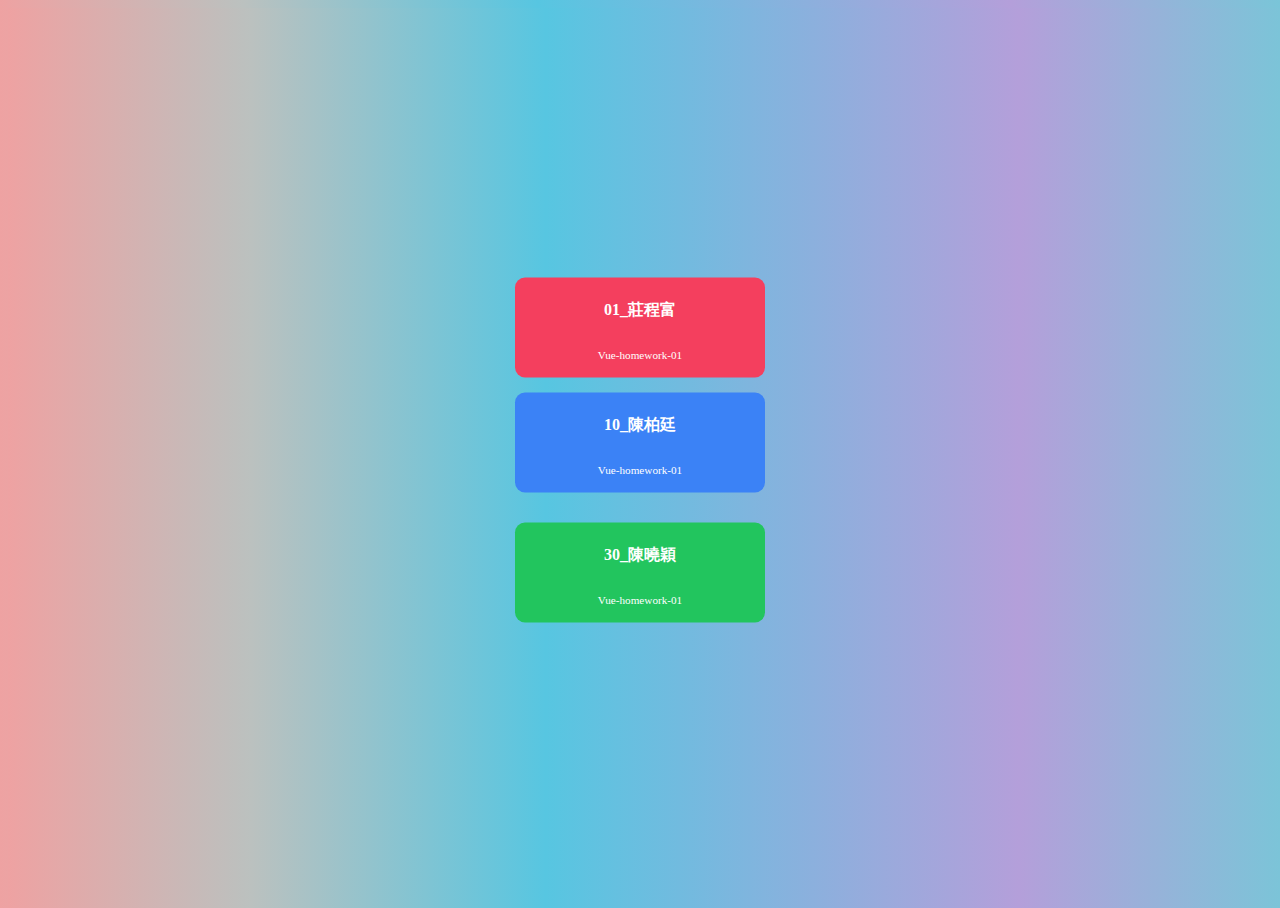
==== index.html @ 95acf0e2 "0104" ====
<!DOCTYPE html>
<html lang="en">

<head>
    <meta charset="UTF-8">
    <meta name="viewport" content="width=device-width, initial-scale=1.0">
    <title>Home</title>
    <style>
        * {
            text-decoration: none;
            color: #fff;
        }

        body,
        html {
            width: 100%;
            height: 100%;

            background-image: linear-gradient(to right, #eea2a2 0%, #bbc1bf 19%, #57c6e1 42%, #b49fda 79%, #7ac5d8 100%);
        }
        .cards {
            display: flex;
            flex-direction: column;
            gap: 15px;
            position: absolute;
            top: 50%;
            left: 50%;
            transform: translate(-50%, -50%);
        }

        .cards .red {
            background-color: #f43f5e;
        }

        .cards .blue {
            background-color: #3b82f6;
        }

        .cards .green {
            background-color: #22c55e;
        }

        .cards .card {
            display: flex;
            align-items: center;
            justify-content: center;
            flex-direction: column;
            text-align: center;
            height: 100px;
            width: 250px;
            border-radius: 10px;
            color: white;
            cursor: pointer;
            transition: 400ms;
        }

        .cards .card p.tip {
            font-size: 1em;
            font-weight: 700;
        }

        .cards .card p.second-text {
            font-size: .7em;
        }

        .cards .card:hover {
            transform: scale(1.1, 1.1);
        }

        .cards:hover>.card:not(:hover) {
            filter: blur(10px);
            transform: scale(0.9, 0.9);
        }
    </style>
</head>

<body>
    <div class="wrap">
        <div class="cards">
            <a href="/01_Vue_homework/order-confirm.html">
                <div class="card red">
                    <p class="tip">01_莊程富</p>
                    <p class="second-text">Vue-homework-01</p>
                </div>
            </a>
            <a href="/10_Vue_homework/Vue-reserve-system.html">
                <div class="card blue">
                    <p class="tip">10_陳柏廷</p>
                    <p class="second-text">Vue-homework-01</p>
                </div>
            </a>
            <a href="">
                <div class="card green">
                    <a>
                        <p class="tip">30_陳曉穎</p>
                    </a>
                    <p class="second-text">Vue-homework-01</p>
                </div>
            </a>
        </div>
    </div>
</body>

</html>
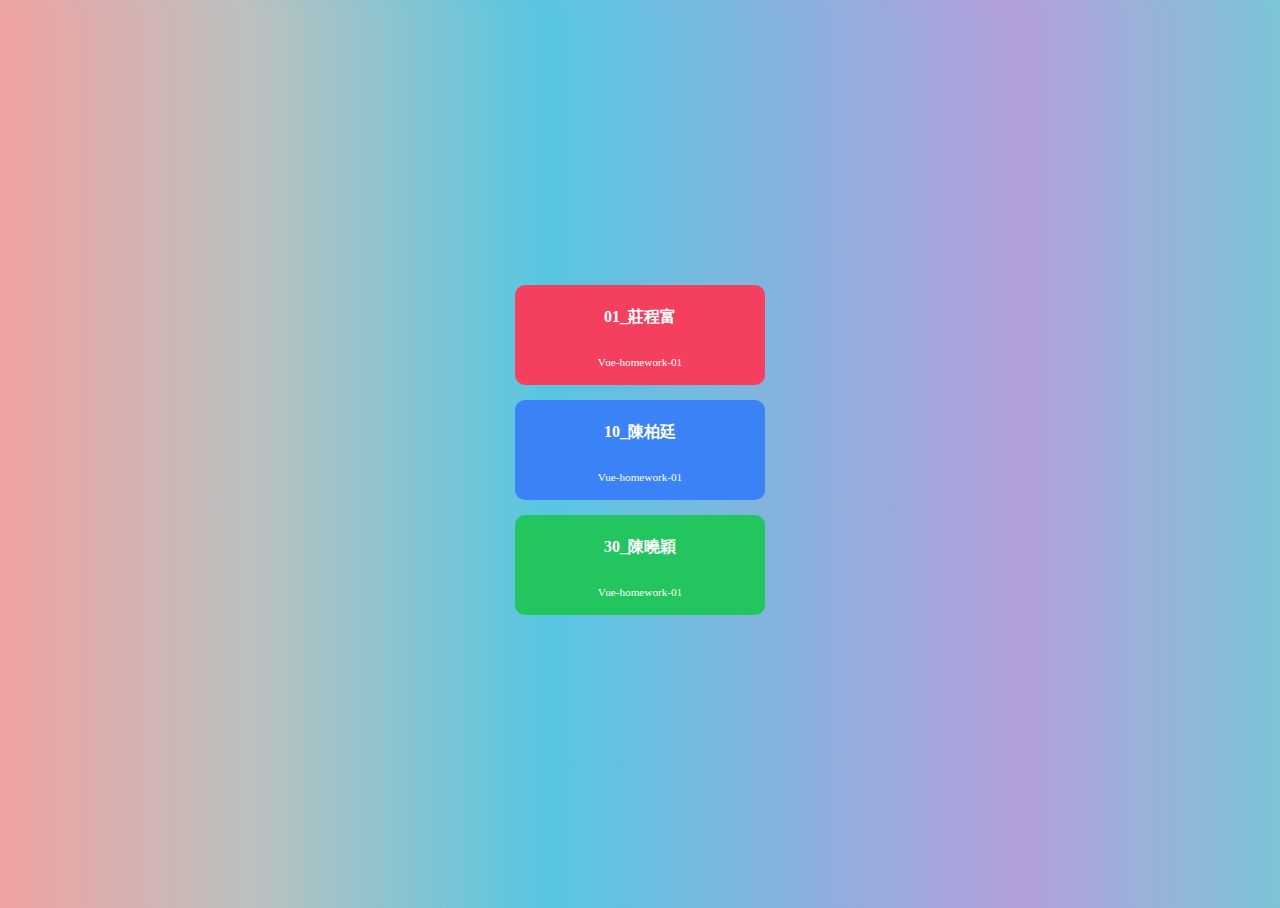
==== commit d51d443a: "0104" ====
--- a/index.html
+++ b/index.html
@@ -89,11 +89,9 @@
                     <p class="second-text">Vue-homework-01</p>
                 </div>
             </a>
-            <a href="">
+            <a href="/30_Vue_homework/news.html">
                 <div class="card green">
-                    <a>
-                        <p class="tip">30_陳曉穎</p>
-                    </a>
+                    <p class="tip">30_陳曉穎</p>
                     <p class="second-text">Vue-homework-01</p>
                 </div>
             </a>
